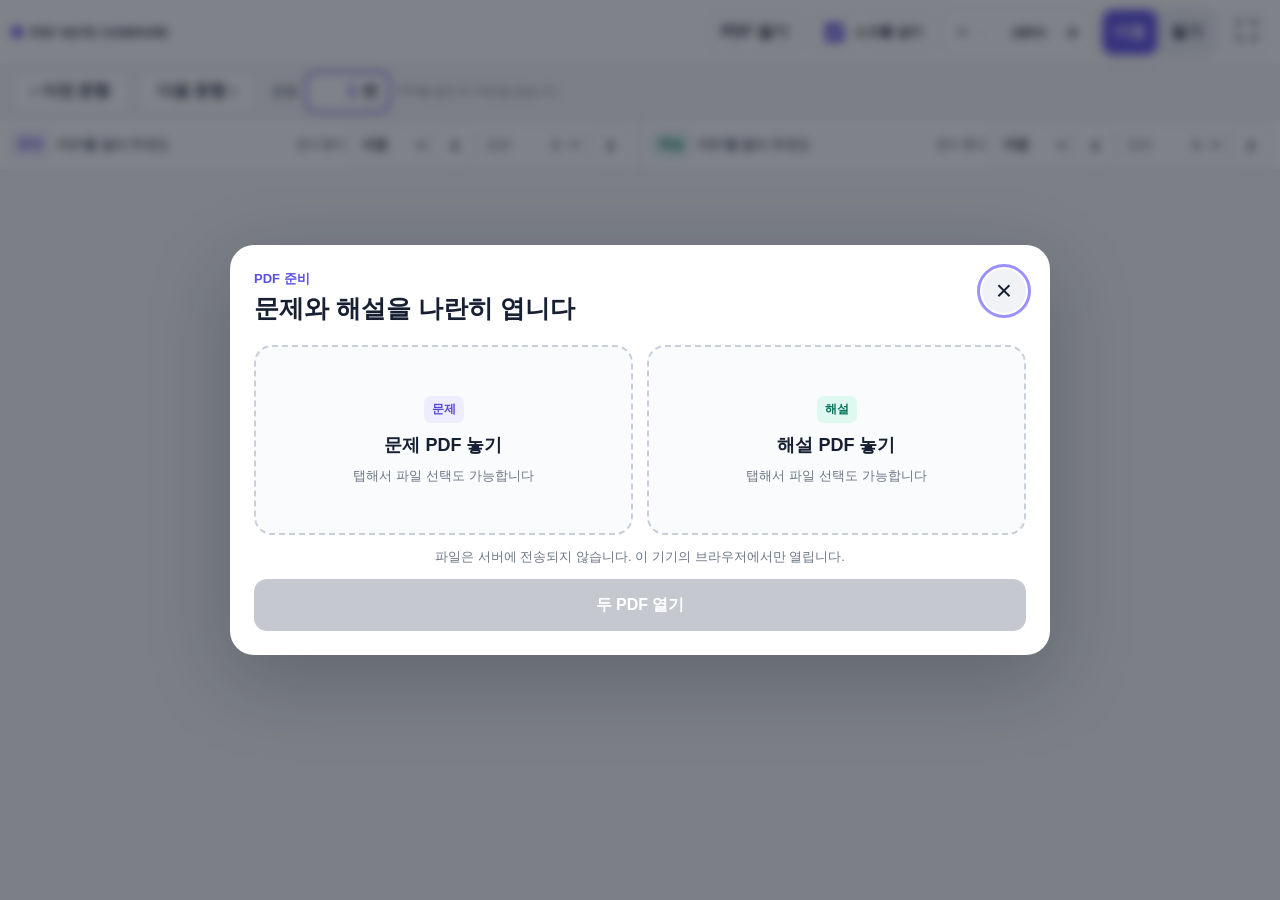
==== index.html @ 2f6283bd "싹다수정" ====
<!doctype html>
<html lang="ko">
  <head>
    <meta charset="utf-8">
    <meta name="viewport" content="width=device-width,initial-scale=1,maximum-scale=1,user-scalable=no,viewport-fit=cover">
    <meta name="theme-color" content="#f7f8fb">
    <meta name="apple-mobile-web-app-capable" content="yes">
    <meta name="apple-mobile-web-app-status-bar-style" content="default">
    <meta name="apple-mobile-web-app-title" content="PDF 비교">
    <link rel="manifest" href="./manifest.webmanifest">
    <link rel="stylesheet" href="./style.css">
    <title>PDF NOTE COMPARE</title>
  </head>
  <body>
    <div class="app-shell">
      <header class="topbar">
        <div class="brand"><span class="brand-dot"></span><span>PDF NOTE COMPARE</span></div>
        <div class="top-actions">
          <button id="openFiles" class="control" type="button">PDF 열기</button>
          <label class="check-control"><input id="syncScroll" type="checkbox" checked><span>스크롤 같이</span></label>
          <div class="zoom-control" aria-label="배율 설정">
            <button id="zoomOut" type="button" aria-label="축소">−</button>
            <label><input id="zoomValue" type="number" min="40" max="300" step="5" value="100"><span>%</span></label>
            <button id="zoomIn" type="button" aria-label="확대">＋</button>
          </div>
          <div class="mode-switch" role="group" aria-label="조작 모드">
            <button class="mode active" data-mode="view" type="button">이동</button>
            <button class="mode" data-mode="ink" type="button">필기</button>
          </div>
          <button id="fullscreen" class="icon-control" type="button" aria-label="전체 화면" title="전체 화면">⛶</button>
        </div>
      </header>

      <div id="inkToolbar" class="ink-toolbar" aria-hidden="true">
        <div class="tool-group" role="group" aria-label="필기 도구">
          <button class="tool active" data-tool="pen" type="button">펜</button>
          <button class="tool" data-tool="highlighter" type="button">형광펜</button>
          <button class="tool" data-tool="eraser" type="button">지우개</button>
        </div>
        <div class="colors" role="group" aria-label="색상">
          <button class="color active" data-color="#172033" style="--swatch:#172033" aria-label="검정" type="button"></button>
          <button class="color" data-color="#e3342f" style="--swatch:#e3342f" aria-label="빨강" type="button"></button>
          <button class="color" data-color="#2474e5" style="--swatch:#2474e5" aria-label="파랑" type="button"></button>
          <button class="color" data-color="#15a36d" style="--swatch:#15a36d" aria-label="초록" type="button"></button>
          <button class="color" data-color="#ffd84d" style="--swatch:#ffd84d" aria-label="노랑" type="button"></button>
        </div>
        <label class="stroke-size">굵기 <input id="strokeWidth" type="range" min="1" max="18" value="3"></label>
        <span class="toolbar-spacer"></span>
        <button id="undo" class="control" type="button">실행 취소</button>
        <button id="clearInk" class="control danger" type="button">현재 쪽 지우기</button>
      </div>

      <nav class="question-nav" aria-label="문항 이동">
        <button id="questionPrev" type="button">‹ 이전 문항</button>
        <button id="questionNext" type="button">다음 문항 ›</button>
        <div class="question-current">
          <span>문항</span>
          <label><input id="questionNumber" type="number" min="1" max="25" value="1"><b>번</b></label>
          <small id="detectStatus">PDF를 열면 01~25번을 찾습니다</small>
        </div>
      </nav>

      <main class="viewer-grid">
        <section class="pdf-pane" data-side="left">
          <header class="pane-header">
            <div><span class="pane-label">문제</span><span id="leftName" class="file-name">PDF를 열어 주세요</span></div>
            <div class="pane-tools">
              <label class="layout-control">문서 형식 <select id="leftLayout"><option value="auto">자동</option><option value="1">1단</option><option value="2">2단</option></select></label>
              <div class="page-control">
              <button id="leftPrev" type="button" aria-label="이전 문항">‹</button>
              <label><span>원본</span><input id="leftPage" type="number" min="1" value="1" aria-label="문제 원본 페이지" readonly><span>/ <b id="leftTotal">0</b></span></label>
              <button id="leftNext" type="button" aria-label="다음 문항">›</button>
              </div>
            </div>
          </header>
          <div id="leftViewport" class="viewport">
            <div id="leftStage" class="page-stage hidden">
              <canvas id="leftPdf" class="pdf-canvas"></canvas>
              <canvas id="leftInk" class="ink-canvas"></canvas>
            </div>
            <div id="leftEmpty" class="empty-state"><b>문제 PDF</b><span>파일을 열면 여기에 표시됩니다.</span></div>
          </div>
        </section>

        <div class="divider" aria-hidden="true"></div>

        <section class="pdf-pane" data-side="right">
          <header class="pane-header">
            <div><span class="pane-label solution">해설</span><span id="rightName" class="file-name">PDF를 열어 주세요</span></div>
            <div class="pane-tools">
              <label class="layout-control">문서 형식 <select id="rightLayout"><option value="auto">자동</option><option value="1">1단</option><option value="2">2단</option></select></label>
              <div class="page-control">
              <button id="rightPrev" type="button" aria-label="이전 문항">‹</button>
              <label><span>원본</span><input id="rightPage" type="number" min="1" value="1" aria-label="해설 원본 페이지" readonly><span>/ <b id="rightTotal">0</b></span></label>
              <button id="rightNext" type="button" aria-label="다음 문항">›</button>
              </div>
            </div>
          </header>
          <div id="rightViewport" class="viewport">
            <div id="rightStage" class="page-stage hidden">
              <canvas id="rightPdf" class="pdf-canvas"></canvas>
              <canvas id="rightInk" class="ink-canvas"></canvas>
            </div>
            <div id="rightEmpty" class="empty-state"><b>해설 PDF</b><span>파일을 열면 여기에 표시됩니다.</span></div>
          </div>
        </section>
      </main>
    </div>

    <dialog id="fileDialog">
      <form method="dialog" class="dialog-card" id="fileForm">
        <div class="dialog-title"><div><span>PDF 준비</span><h1>문제와 해설을 나란히 엽니다</h1></div><button id="closeDialog" class="close" value="cancel" type="submit" aria-label="닫기">×</button></div>
        <div class="drop-grid">
          <label class="dropzone" id="leftDrop">
            <input id="leftFile" type="file" accept="application/pdf,.pdf">
            <span class="drop-badge">문제</span><b>문제 PDF 놓기</b><small id="leftPicked">탭해서 파일 선택도 가능합니다</small>
          </label>
          <label class="dropzone" id="rightDrop">
            <input id="rightFile" type="file" accept="application/pdf,.pdf">
            <span class="drop-badge solution">해설</span><b>해설 PDF 놓기</b><small id="rightPicked">탭해서 파일 선택도 가능합니다</small>
          </label>
        </div>
        <p class="privacy">파일은 서버에 전송되지 않습니다. 이 기기의 브라우저에서만 열립니다.</p>
        <button id="loadPdfs" class="primary" type="button" disabled>두 PDF 열기</button>
      </form>
    </dialog>

    <div id="busy" class="busy hidden"><span></span><b>PDF 여는 중…</b></div>
    <div id="toast" class="toast" role="status"></div>
    <script type="module" src="./app.js"></script>
  </body>
</html>
---- style.css ----
:root { color-scheme: light; --ink:#172033; --muted:#6d7586; --line:#dfe3ea; --panel:#fff; --bg:#eef1f6; --accent:#5b4ee6; --accent-soft:#eeecff; }
* { box-sizing:border-box; }
html, body { width:100%; height:100%; margin:0; overflow:hidden; font-family:-apple-system,BlinkMacSystemFont,"Pretendard","Noto Sans KR","Segoe UI",sans-serif; color:var(--ink); background:var(--bg); -webkit-tap-highlight-color:transparent; }
button, input { font:inherit; }
button { color:inherit; }
button:focus-visible, input:focus-visible, .dropzone:focus-within { outline:3px solid #9a91ff; outline-offset:2px; }
.app-shell { height:100dvh; min-height:100%; display:grid; grid-template-rows:auto auto auto minmax(0,1fr); padding-top:env(safe-area-inset-top); padding-left:env(safe-area-inset-left); padding-right:env(safe-area-inset-right); background:#f7f8fb; }
.topbar { min-height:58px; display:flex; align-items:center; gap:14px; padding:7px 12px; border-bottom:1px solid var(--line); background:rgba(255,255,255,.96); z-index:10; }
.brand { display:flex; align-items:center; gap:8px; white-space:nowrap; font-size:13px; font-weight:850; letter-spacing:.02em; }
.brand-dot { width:10px; height:10px; border-radius:3px; background:var(--accent); box-shadow:0 0 0 4px var(--accent-soft); }
.top-actions { margin-left:auto; display:flex; align-items:center; justify-content:flex-end; gap:7px; flex-wrap:wrap; }
button, .check-control, .zoom-control { min-height:44px; }
.control, .icon-control, .mode, .tool, .page-control button, .zoom-control button { border:1px solid var(--line); background:#fff; border-radius:10px; font-weight:750; cursor:pointer; }
.control { padding:0 13px; }
.icon-control { min-width:44px; font-size:22px; }
.check-control { display:flex; align-items:center; gap:7px; padding:0 10px; border:1px solid var(--line); border-radius:10px; background:#fff; font-size:13px; font-weight:700; white-space:nowrap; }
.check-control input { width:19px; height:19px; accent-color:var(--accent); }
.zoom-control { display:flex; align-items:center; border:1px solid var(--line); border-radius:10px; overflow:hidden; background:#fff; }
.zoom-control button { min-width:40px; height:42px; border:0; border-radius:0; font-size:20px; }
.zoom-control label { width:70px; display:flex; align-items:center; justify-content:center; gap:1px; border-inline:1px solid var(--line); font-size:13px; font-weight:800; }
.zoom-control input { width:45px; border:0; padding:0; text-align:right; font-weight:800; background:transparent; appearance:textfield; }
.zoom-control input::-webkit-inner-spin-button { display:none; }
.mode-switch, .tool-group { display:flex; padding:3px; gap:3px; background:#eceff4; border-radius:12px; }
.mode, .tool { height:38px; min-width:53px; padding:0 11px; border:0; background:transparent; }
.mode.active, .tool.active { color:#fff; background:var(--accent); box-shadow:0 2px 8px rgba(91,78,230,.25); }
.ink-toolbar { display:none; min-height:56px; align-items:center; gap:12px; padding:6px 12px; border-bottom:1px solid var(--line); background:#fff; z-index:9; overflow-x:auto; }
.ink-toolbar.visible { display:flex; }
.colors { display:flex; align-items:center; gap:5px; }
.color { width:38px; height:38px; border:0; border-radius:50%; background:var(--swatch); box-shadow:inset 0 0 0 2px rgba(0,0,0,.08); position:relative; }
.color.active::after { content:""; position:absolute; inset:-4px; border:2px solid var(--accent); border-radius:50%; }
.stroke-size { display:flex; align-items:center; gap:8px; white-space:nowrap; font-size:13px; font-weight:700; }
.stroke-size input { width:110px; accent-color:var(--accent); }
.toolbar-spacer { flex:1; min-width:5px; }
.danger { color:#c52a2a; }
.question-nav { min-height:54px; display:flex; align-items:center; justify-content:flex-start; gap:8px; padding:5px 12px; border-bottom:1px solid var(--line); background:#f7f8fb; z-index:8; }
.question-nav > button { min-width:118px; min-height:42px; padding:0 14px; border:1px solid var(--line); border-radius:11px; background:#fff; font-weight:800; }
.question-current { display:flex; align-items:center; gap:7px; margin-left:8px; }
.question-current > span { font-size:13px; font-weight:800; color:var(--muted); }
.question-current label { min-height:42px; display:flex; align-items:center; gap:3px; padding:0 10px; border:2px solid var(--accent); border-radius:11px; background:#fff; }
.question-current input { width:42px; border:0; text-align:right; color:var(--accent); background:transparent; font-size:18px; font-weight:900; appearance:textfield; }
.question-current input::-webkit-inner-spin-button { display:none; }
.question-current small { width:185px; color:var(--muted); font-size:11px; line-height:1.25; }
.viewer-grid { min-height:0; display:grid; grid-template-columns:minmax(0,1fr) 1px minmax(0,1fr); background:var(--line); overflow:hidden; }
.divider { background:#cfd4dd; }
.pdf-pane { min-width:0; min-height:0; display:grid; grid-template-rows:52px minmax(0,1fr); background:var(--panel); overflow:hidden; }
.pane-header { display:flex; align-items:center; justify-content:space-between; gap:10px; padding:5px 10px; border-bottom:1px solid var(--line); background:#fff; }
.pane-header > div:first-child { min-width:0; display:flex; align-items:center; gap:8px; }
.pane-tools { display:flex; align-items:center; gap:6px; flex:0 0 auto; }
.layout-control { display:flex; align-items:center; gap:5px; color:var(--muted); font-size:11px; font-weight:750; white-space:nowrap; }
.layout-control select { min-height:38px; padding:0 25px 0 8px; border:1px solid var(--line); border-radius:9px; color:var(--ink); background:#fff; font-weight:800; }
.pane-label, .drop-badge { flex:0 0 auto; color:#5546db; background:var(--accent-soft); border-radius:7px; padding:5px 8px; font-size:12px; font-weight:850; }
.pane-label.solution, .drop-badge.solution { color:#08745c; background:#dff8f0; }
.file-name { overflow:hidden; text-overflow:ellipsis; white-space:nowrap; font-size:13px; font-weight:700; color:#555e70; }
.page-control { display:flex; align-items:center; flex:0 0 auto; gap:3px; }
.page-control button { width:38px; height:38px; font-size:25px; line-height:1; }
.page-control label { height:38px; display:flex; align-items:center; gap:4px; padding:0 8px; border:1px solid var(--line); border-radius:9px; font-size:13px; color:var(--muted); }
.page-control input { width:45px; border:0; text-align:right; font-weight:850; color:var(--ink); background:transparent; appearance:textfield; }
.page-control input::-webkit-inner-spin-button { display:none; }
.viewport { min-width:0; min-height:0; position:relative; overflow:auto; overscroll-behavior:contain; background:#e8ebf0; -webkit-overflow-scrolling:touch; touch-action:pan-x pan-y pinch-zoom; }
.page-stage { position:relative; margin:18px auto; width:max-content; background:#fff; box-shadow:0 3px 18px rgba(22,30,47,.18); }
.page-stage.hidden { display:none; }
.pdf-canvas { display:block; }
.ink-canvas { position:absolute; inset:0; width:100%; height:100%; pointer-events:none; }
body.ink-mode .ink-canvas { pointer-events:auto; touch-action:none; cursor:crosshair; }
.empty-state { position:absolute; inset:0; display:grid; place-content:center; justify-items:center; gap:6px; color:var(--muted); text-align:center; }
.empty-state b { color:#40495b; font-size:18px; }
.empty-state.hidden { display:none; }
dialog { width:min(820px,calc(100% - 28px)); max-height:calc(100dvh - 28px); border:0; border-radius:24px; padding:0; color:var(--ink); box-shadow:0 24px 80px rgba(21,28,45,.25); }
dialog::backdrop { background:rgba(24,29,41,.55); backdrop-filter:blur(5px); }
.dialog-card { padding:24px; }
.dialog-title { display:flex; justify-content:space-between; align-items:flex-start; gap:20px; }
.dialog-title span { color:var(--accent); font-size:13px; font-weight:850; }
.dialog-title h1 { margin:4px 0 20px; font-size:25px; }
.close { width:44px; height:44px; border:0; border-radius:50%; background:#f0f2f6; font-size:28px; }
.drop-grid { display:grid; grid-template-columns:1fr 1fr; gap:14px; }
.dropzone { min-height:190px; display:flex; flex-direction:column; align-items:center; justify-content:center; gap:10px; padding:22px; border:2px dashed #c9cfda; border-radius:18px; background:#fafbfc; text-align:center; cursor:pointer; }
.dropzone.drag, .dropzone.has-file { border-color:var(--accent); background:#f3f1ff; }
.dropzone input { position:absolute; width:1px; height:1px; opacity:0; }
.dropzone b { font-size:18px; }
.dropzone small { color:var(--muted); overflow-wrap:anywhere; }
.privacy { color:var(--muted); text-align:center; font-size:13px; }
.primary { width:100%; min-height:52px; border:0; border-radius:13px; color:#fff; background:var(--accent); font-size:16px; font-weight:850; }
.primary:disabled { background:#c6c8d0; }
.busy { position:fixed; inset:0; z-index:100; display:flex; flex-direction:column; align-items:center; justify-content:center; gap:12px; color:#fff; background:rgba(23,28,40,.7); }
.busy.hidden { display:none; }
.busy span { width:42px; height:42px; border:4px solid rgba(255,255,255,.3); border-top-color:#fff; border-radius:50%; animation:spin .8s linear infinite; }
@keyframes spin { to { transform:rotate(360deg); } }
.toast { position:fixed; z-index:110; left:50%; bottom:calc(18px + env(safe-area-inset-bottom)); max-width:calc(100% - 28px); transform:translate(-50%,30px); padding:11px 16px; border-radius:12px; color:#fff; background:#242a37; box-shadow:0 8px 25px rgba(0,0,0,.22); opacity:0; pointer-events:none; transition:.2s; font-size:14px; font-weight:700; text-align:center; }
.toast.show { opacity:1; transform:translate(-50%,0); }

@media (max-width:1050px) {
  .brand span:last-child { display:none; }
  .topbar { align-items:flex-start; }
  .top-actions { gap:5px; }
  .check-control span { font-size:0; }
  .check-control span::after { content:"동기화"; font-size:12px; }
  .layout-control { font-size:0; }
}
@media (orientation:portrait) and (max-width:900px) {
  .viewer-grid { grid-template-columns:1fr; grid-template-rows:minmax(0,1fr) 1px minmax(0,1fr); }
  .pdf-pane { grid-template-rows:48px minmax(0,1fr); }
  .topbar { min-height:54px; }
  .top-actions { flex-wrap:nowrap; overflow-x:auto; }
  .check-control { display:none; }
  .question-nav { min-height:48px; }
  .question-current small { display:none; }
}
@media (max-width:650px) {
  .topbar { padding-inline:7px; }
  #openFiles { font-size:0; width:44px; padding:0; }
  #openFiles::after { content:"＋"; font-size:22px; }
  .zoom-control label { width:62px; }
  .mode { min-width:46px; padding-inline:7px; }
  .drop-grid { grid-template-columns:1fr; }
  .dropzone { min-height:145px; }
  .dialog-card { padding:18px; }
  .dialog-title h1 { font-size:20px; }
  .question-nav { gap:5px; padding-inline:6px; }
  .question-nav > button { min-width:91px; padding-inline:7px; font-size:12px; }
  .layout-control { display:none; }
}
@media (display-mode:standalone) { .app-shell { padding-bottom:env(safe-area-inset-bottom); } }
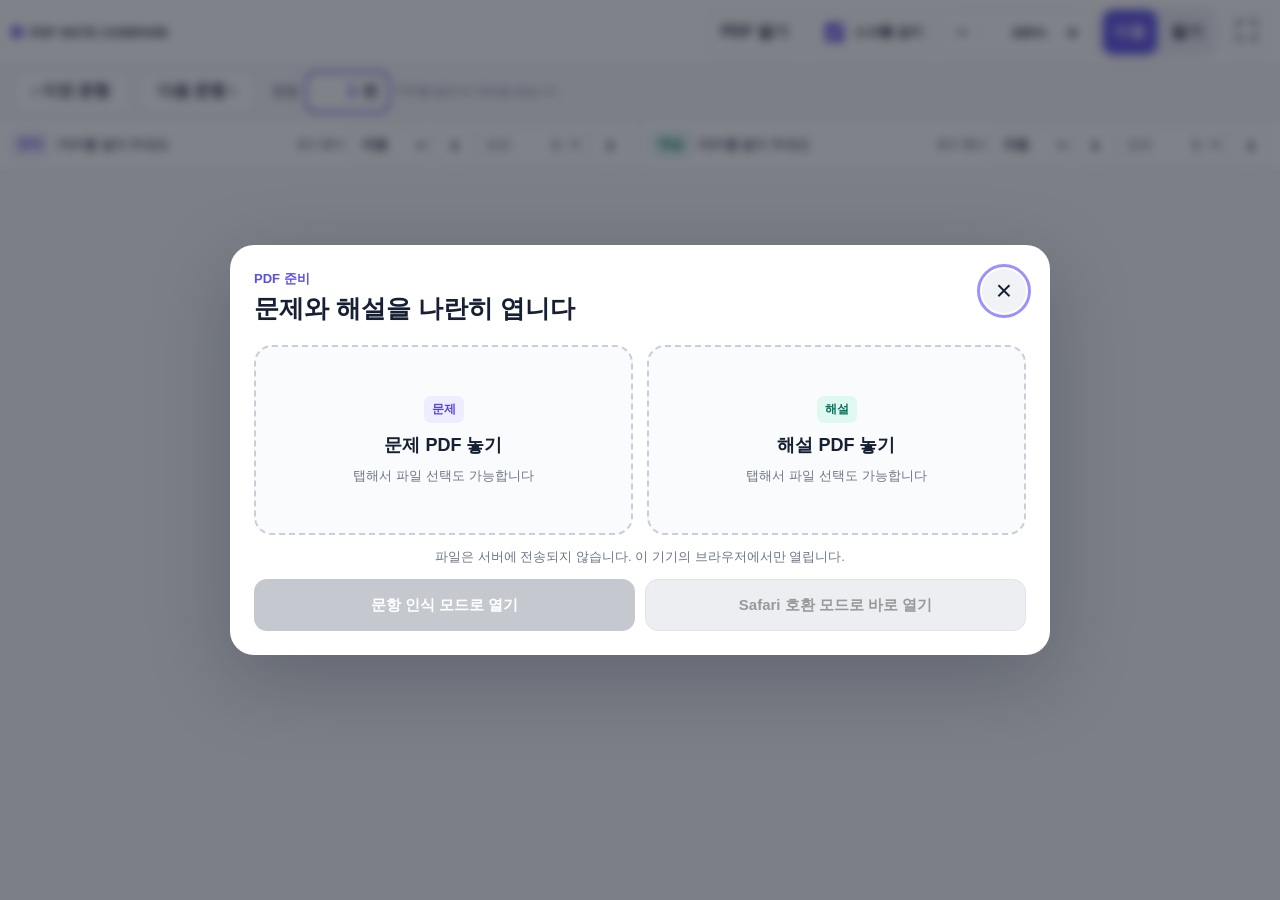
==== commit 1f667739: "ios" ====
--- a/index.html
+++ b/index.html
@@ -8,7 +8,7 @@
     <meta name="apple-mobile-web-app-status-bar-style" content="default">
     <meta name="apple-mobile-web-app-title" content="PDF 비교">
     <link rel="manifest" href="./manifest.webmanifest">
-    <link rel="stylesheet" href="./style.css">
+    <link rel="stylesheet" href="./style.css?v=16">
     <title>PDF NOTE COMPARE</title>
   </head>
   <body>
@@ -78,6 +78,7 @@
               <canvas id="leftPdf" class="pdf-canvas"></canvas>
               <canvas id="leftInk" class="ink-canvas"></canvas>
             </div>
+            <iframe id="leftNative" class="native-pdf hidden" title="문제 PDF Safari 호환 보기"></iframe>
             <div id="leftEmpty" class="empty-state"><b>문제 PDF</b><span>파일을 열면 여기에 표시됩니다.</span></div>
           </div>
         </section>
@@ -101,6 +102,7 @@
               <canvas id="rightPdf" class="pdf-canvas"></canvas>
               <canvas id="rightInk" class="ink-canvas"></canvas>
             </div>
+            <iframe id="rightNative" class="native-pdf hidden" title="해설 PDF Safari 호환 보기"></iframe>
             <div id="rightEmpty" class="empty-state"><b>해설 PDF</b><span>파일을 열면 여기에 표시됩니다.</span></div>
           </div>
         </section>
@@ -121,12 +123,16 @@
           </label>
         </div>
         <p class="privacy">파일은 서버에 전송되지 않습니다. 이 기기의 브라우저에서만 열립니다.</p>
-        <button id="loadPdfs" class="primary" type="button" disabled>두 PDF 열기</button>
+        <div class="dialog-actions">
+          <button id="loadPdfs" class="primary" type="button" disabled>문항 인식 모드로 열기</button>
+          <button id="compatPdfs" class="secondary" type="button" disabled>Safari 호환 모드로 바로 열기</button>
+        </div>
       </form>
     </dialog>
 
     <div id="busy" class="busy hidden"><span></span><b>PDF 여는 중…</b></div>
     <div id="toast" class="toast" role="status"></div>
-    <script type="module" src="./app.js"></script>
+    <script defer src="./vendor/pdf.min.js?v=16"></script>
+    <script defer src="./app.js?v=16"></script>
   </body>
 </html>
--- a/style.css
+++ b/style.css
@@ -65,6 +65,8 @@
 .empty-state { position:absolute; inset:0; display:grid; place-content:center; justify-items:center; gap:6px; color:var(--muted); text-align:center; }
 .empty-state b { color:#40495b; font-size:18px; }
 .empty-state.hidden { display:none; }
+.native-pdf { width:100%; height:100%; border:0; background:#fff; }
+.native-pdf.hidden { display:none; }
 dialog { width:min(820px,calc(100% - 28px)); max-height:calc(100dvh - 28px); border:0; border-radius:24px; padding:0; color:var(--ink); box-shadow:0 24px 80px rgba(21,28,45,.25); }
 dialog::backdrop { background:rgba(24,29,41,.55); backdrop-filter:blur(5px); }
 .dialog-card { padding:24px; }
@@ -79,8 +81,12 @@
 .dropzone b { font-size:18px; }
 .dropzone small { color:var(--muted); overflow-wrap:anywhere; }
 .privacy { color:var(--muted); text-align:center; font-size:13px; }
-.primary { width:100%; min-height:52px; border:0; border-radius:13px; color:#fff; background:var(--accent); font-size:16px; font-weight:850; }
+.dialog-actions { display:grid; grid-template-columns:1fr 1fr; gap:10px; }
+.primary, .secondary { width:100%; min-height:52px; border-radius:13px; font-size:15px; font-weight:850; }
+.primary { border:0; color:#fff; background:var(--accent); }
 .primary:disabled { background:#c6c8d0; }
+.secondary { border:1px solid var(--line); color:var(--ink); background:#fff; }
+.secondary:disabled { color:#999; background:#eceef2; }
 .busy { position:fixed; inset:0; z-index:100; display:flex; flex-direction:column; align-items:center; justify-content:center; gap:12px; color:#fff; background:rgba(23,28,40,.7); }
 .busy.hidden { display:none; }
 .busy span { width:42px; height:42px; border:4px solid rgba(255,255,255,.3); border-top-color:#fff; border-radius:50%; animation:spin .8s linear infinite; }
@@ -115,6 +121,7 @@
   .dropzone { min-height:145px; }
   .dialog-card { padding:18px; }
   .dialog-title h1 { font-size:20px; }
+  .dialog-actions { grid-template-columns:1fr; }
   .question-nav { gap:5px; padding-inline:6px; }
   .question-nav > button { min-width:91px; padding-inline:7px; font-size:12px; }
   .layout-control { display:none; }
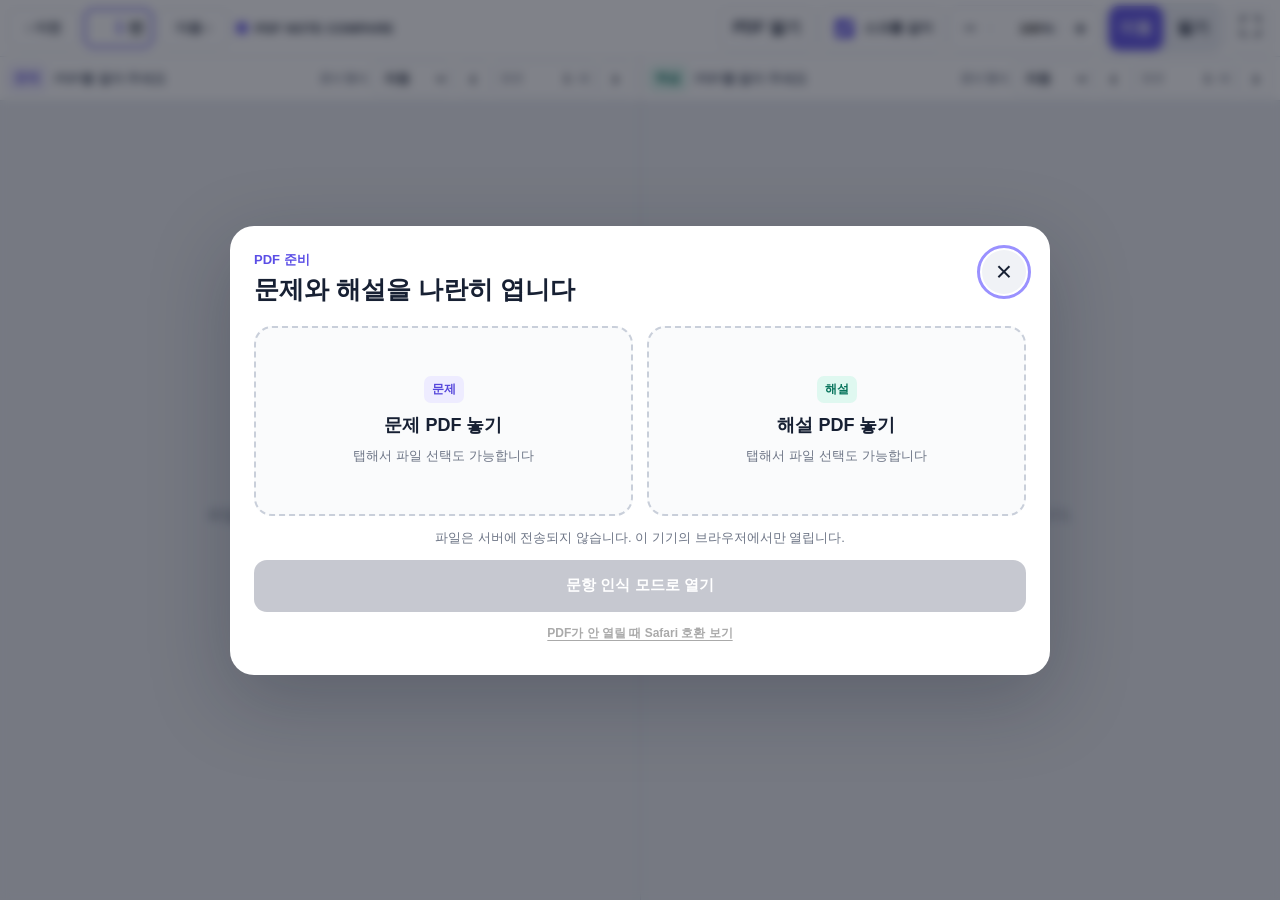
==== commit a26c39cc: "rr" ====
--- a/index.html
+++ b/index.html
@@ -8,12 +8,18 @@
     <meta name="apple-mobile-web-app-status-bar-style" content="default">
     <meta name="apple-mobile-web-app-title" content="PDF 비교">
     <link rel="manifest" href="./manifest.webmanifest">
-    <link rel="stylesheet" href="./style.css?v=16">
+    <link rel="stylesheet" href="./style.css?v=17">
     <title>PDF NOTE COMPARE</title>
   </head>
   <body>
     <div class="app-shell">
       <header class="topbar">
+        <nav class="question-nav" aria-label="문항 이동">
+          <button id="questionPrev" type="button">‹ 이전</button>
+          <label class="question-number"><input id="questionNumber" type="number" min="1" max="25" value="1"><b>번</b></label>
+          <button id="questionNext" type="button">다음 ›</button>
+          <small id="detectStatus">01~25 탐색</small>
+        </nav>
         <div class="brand"><span class="brand-dot"></span><span>PDF NOTE COMPARE</span></div>
         <div class="top-actions">
           <button id="openFiles" class="control" type="button">PDF 열기</button>
@@ -49,16 +55,6 @@
         <button id="undo" class="control" type="button">실행 취소</button>
         <button id="clearInk" class="control danger" type="button">현재 쪽 지우기</button>
       </div>
-
-      <nav class="question-nav" aria-label="문항 이동">
-        <button id="questionPrev" type="button">‹ 이전 문항</button>
-        <button id="questionNext" type="button">다음 문항 ›</button>
-        <div class="question-current">
-          <span>문항</span>
-          <label><input id="questionNumber" type="number" min="1" max="25" value="1"><b>번</b></label>
-          <small id="detectStatus">PDF를 열면 01~25번을 찾습니다</small>
-        </div>
-      </nav>
 
       <main class="viewer-grid">
         <section class="pdf-pane" data-side="left">
@@ -125,7 +121,7 @@
         <p class="privacy">파일은 서버에 전송되지 않습니다. 이 기기의 브라우저에서만 열립니다.</p>
         <div class="dialog-actions">
           <button id="loadPdfs" class="primary" type="button" disabled>문항 인식 모드로 열기</button>
-          <button id="compatPdfs" class="secondary" type="button" disabled>Safari 호환 모드로 바로 열기</button>
+          <button id="compatPdfs" class="secondary" type="button" disabled>PDF가 안 열릴 때 Safari 호환 보기</button>
         </div>
       </form>
     </dialog>
@@ -133,6 +129,6 @@
     <div id="busy" class="busy hidden"><span></span><b>PDF 여는 중…</b></div>
     <div id="toast" class="toast" role="status"></div>
     <script defer src="./vendor/pdf.min.js?v=16"></script>
-    <script defer src="./app.js?v=16"></script>
+    <script defer src="./app.js?v=17"></script>
   </body>
 </html>
--- a/style.css
+++ b/style.css
@@ -4,11 +4,11 @@
 button, input { font:inherit; }
 button { color:inherit; }
 button:focus-visible, input:focus-visible, .dropzone:focus-within { outline:3px solid #9a91ff; outline-offset:2px; }
-.app-shell { height:100dvh; min-height:100%; display:grid; grid-template-rows:auto auto auto minmax(0,1fr); padding-top:env(safe-area-inset-top); padding-left:env(safe-area-inset-left); padding-right:env(safe-area-inset-right); background:#f7f8fb; }
-.topbar { min-height:58px; display:flex; align-items:center; gap:14px; padding:7px 12px; border-bottom:1px solid var(--line); background:rgba(255,255,255,.96); z-index:10; }
+.app-shell { height:100dvh; min-height:100%; display:grid; grid-template-rows:auto minmax(0,1fr); padding-top:env(safe-area-inset-top); padding-left:env(safe-area-inset-left); padding-right:env(safe-area-inset-right); background:#f7f8fb; }
+.topbar { min-height:48px; display:flex; align-items:center; gap:8px; padding:3px 8px; border-bottom:1px solid var(--line); background:rgba(255,255,255,.96); z-index:10; overflow-x:auto; overflow-y:hidden; }
 .brand { display:flex; align-items:center; gap:8px; white-space:nowrap; font-size:13px; font-weight:850; letter-spacing:.02em; }
 .brand-dot { width:10px; height:10px; border-radius:3px; background:var(--accent); box-shadow:0 0 0 4px var(--accent-soft); }
-.top-actions { margin-left:auto; display:flex; align-items:center; justify-content:flex-end; gap:7px; flex-wrap:wrap; }
+.top-actions { margin-left:auto; display:flex; align-items:center; justify-content:flex-end; gap:5px; flex-wrap:nowrap; flex:0 0 auto; }
 button, .check-control, .zoom-control { min-height:44px; }
 .control, .icon-control, .mode, .tool, .page-control button, .zoom-control button { border:1px solid var(--line); background:#fff; border-radius:10px; font-weight:750; cursor:pointer; }
 .control { padding:0 13px; }
@@ -23,7 +23,7 @@
 .mode-switch, .tool-group { display:flex; padding:3px; gap:3px; background:#eceff4; border-radius:12px; }
 .mode, .tool { height:38px; min-width:53px; padding:0 11px; border:0; background:transparent; }
 .mode.active, .tool.active { color:#fff; background:var(--accent); box-shadow:0 2px 8px rgba(91,78,230,.25); }
-.ink-toolbar { display:none; min-height:56px; align-items:center; gap:12px; padding:6px 12px; border-bottom:1px solid var(--line); background:#fff; z-index:9; overflow-x:auto; }
+.ink-toolbar { display:none; position:fixed; z-index:40; left:calc(10px + env(safe-area-inset-left)); right:calc(10px + env(safe-area-inset-right)); bottom:calc(8px + env(safe-area-inset-bottom)); min-height:50px; align-items:center; gap:10px; padding:5px 8px; border:1px solid var(--line); border-radius:14px; background:rgba(255,255,255,.96); box-shadow:0 8px 30px rgba(18,25,40,.2); overflow-x:auto; }
 .ink-toolbar.visible { display:flex; }
 .colors { display:flex; align-items:center; gap:5px; }
 .color { width:38px; height:38px; border:0; border-radius:50%; background:var(--swatch); box-shadow:inset 0 0 0 2px rgba(0,0,0,.08); position:relative; }
@@ -32,32 +32,30 @@
 .stroke-size input { width:110px; accent-color:var(--accent); }
 .toolbar-spacer { flex:1; min-width:5px; }
 .danger { color:#c52a2a; }
-.question-nav { min-height:54px; display:flex; align-items:center; justify-content:flex-start; gap:8px; padding:5px 12px; border-bottom:1px solid var(--line); background:#f7f8fb; z-index:8; }
-.question-nav > button { min-width:118px; min-height:42px; padding:0 14px; border:1px solid var(--line); border-radius:11px; background:#fff; font-weight:800; }
-.question-current { display:flex; align-items:center; gap:7px; margin-left:8px; }
-.question-current > span { font-size:13px; font-weight:800; color:var(--muted); }
-.question-current label { min-height:42px; display:flex; align-items:center; gap:3px; padding:0 10px; border:2px solid var(--accent); border-radius:11px; background:#fff; }
-.question-current input { width:42px; border:0; text-align:right; color:var(--accent); background:transparent; font-size:18px; font-weight:900; appearance:textfield; }
-.question-current input::-webkit-inner-spin-button { display:none; }
-.question-current small { width:185px; color:var(--muted); font-size:11px; line-height:1.25; }
+.question-nav { display:flex; align-items:center; gap:4px; flex:0 0 auto; }
+.question-nav > button { min-width:72px; min-height:40px; padding:0 9px; border:1px solid var(--line); border-radius:9px; background:#fff; font-size:13px; font-weight:850; }
+.question-number { min-height:40px; display:flex; align-items:center; gap:2px; padding:0 7px; border:2px solid var(--accent); border-radius:9px; background:#fff; }
+.question-number input { width:33px; border:0; text-align:right; color:var(--accent); background:transparent; font-size:16px; font-weight:900; appearance:textfield; }
+.question-number input::-webkit-inner-spin-button { display:none; }
+.question-nav small { display:none; color:var(--muted); font-size:11px; white-space:nowrap; }
 .viewer-grid { min-height:0; display:grid; grid-template-columns:minmax(0,1fr) 1px minmax(0,1fr); background:var(--line); overflow:hidden; }
 .divider { background:#cfd4dd; }
-.pdf-pane { min-width:0; min-height:0; display:grid; grid-template-rows:52px minmax(0,1fr); background:var(--panel); overflow:hidden; }
-.pane-header { display:flex; align-items:center; justify-content:space-between; gap:10px; padding:5px 10px; border-bottom:1px solid var(--line); background:#fff; }
+.pdf-pane { min-width:0; min-height:0; display:grid; grid-template-rows:44px minmax(0,1fr); background:var(--panel); overflow:hidden; }
+.pane-header { display:flex; align-items:center; justify-content:space-between; gap:7px; padding:3px 7px; border-bottom:1px solid var(--line); background:#fff; }
 .pane-header > div:first-child { min-width:0; display:flex; align-items:center; gap:8px; }
 .pane-tools { display:flex; align-items:center; gap:6px; flex:0 0 auto; }
 .layout-control { display:flex; align-items:center; gap:5px; color:var(--muted); font-size:11px; font-weight:750; white-space:nowrap; }
-.layout-control select { min-height:38px; padding:0 25px 0 8px; border:1px solid var(--line); border-radius:9px; color:var(--ink); background:#fff; font-weight:800; }
+.layout-control select { min-height:34px; padding:0 23px 0 7px; border:1px solid var(--line); border-radius:8px; color:var(--ink); background:#fff; font-weight:800; }
 .pane-label, .drop-badge { flex:0 0 auto; color:#5546db; background:var(--accent-soft); border-radius:7px; padding:5px 8px; font-size:12px; font-weight:850; }
 .pane-label.solution, .drop-badge.solution { color:#08745c; background:#dff8f0; }
 .file-name { overflow:hidden; text-overflow:ellipsis; white-space:nowrap; font-size:13px; font-weight:700; color:#555e70; }
 .page-control { display:flex; align-items:center; flex:0 0 auto; gap:3px; }
-.page-control button { width:38px; height:38px; font-size:25px; line-height:1; }
-.page-control label { height:38px; display:flex; align-items:center; gap:4px; padding:0 8px; border:1px solid var(--line); border-radius:9px; font-size:13px; color:var(--muted); }
+.page-control button { min-height:34px; width:34px; height:34px; font-size:22px; line-height:1; }
+.page-control label { height:34px; display:flex; align-items:center; gap:3px; padding:0 6px; border:1px solid var(--line); border-radius:8px; font-size:12px; color:var(--muted); }
 .page-control input { width:45px; border:0; text-align:right; font-weight:850; color:var(--ink); background:transparent; appearance:textfield; }
 .page-control input::-webkit-inner-spin-button { display:none; }
 .viewport { min-width:0; min-height:0; position:relative; overflow:auto; overscroll-behavior:contain; background:#e8ebf0; -webkit-overflow-scrolling:touch; touch-action:pan-x pan-y pinch-zoom; }
-.page-stage { position:relative; margin:18px auto; width:max-content; background:#fff; box-shadow:0 3px 18px rgba(22,30,47,.18); }
+.page-stage { position:relative; margin:8px auto; width:max-content; background:#fff; box-shadow:0 3px 18px rgba(22,30,47,.18); }
 .page-stage.hidden { display:none; }
 .pdf-canvas { display:block; }
 .ink-canvas { position:absolute; inset:0; width:100%; height:100%; pointer-events:none; }
@@ -81,12 +79,12 @@
 .dropzone b { font-size:18px; }
 .dropzone small { color:var(--muted); overflow-wrap:anywhere; }
 .privacy { color:var(--muted); text-align:center; font-size:13px; }
-.dialog-actions { display:grid; grid-template-columns:1fr 1fr; gap:10px; }
+.dialog-actions { display:flex; flex-direction:column; align-items:center; gap:5px; }
 .primary, .secondary { width:100%; min-height:52px; border-radius:13px; font-size:15px; font-weight:850; }
 .primary { border:0; color:#fff; background:var(--accent); }
 .primary:disabled { background:#c6c8d0; }
-.secondary { border:1px solid var(--line); color:var(--ink); background:#fff; }
-.secondary:disabled { color:#999; background:#eceef2; }
+.secondary { width:auto; min-height:34px; padding:0 8px; border:0; color:var(--muted); background:transparent; font-size:12px; text-decoration:underline; text-underline-offset:3px; }
+.secondary:disabled { color:#aaa; background:transparent; }
 .busy { position:fixed; inset:0; z-index:100; display:flex; flex-direction:column; align-items:center; justify-content:center; gap:12px; color:#fff; background:rgba(23,28,40,.7); }
 .busy.hidden { display:none; }
 .busy span { width:42px; height:42px; border:4px solid rgba(255,255,255,.3); border-top-color:#fff; border-radius:50%; animation:spin .8s linear infinite; }
@@ -95,8 +93,7 @@
 .toast.show { opacity:1; transform:translate(-50%,0); }
 
 @media (max-width:1050px) {
-  .brand span:last-child { display:none; }
-  .topbar { align-items:flex-start; }
+  .brand { display:none; }
   .top-actions { gap:5px; }
   .check-control span { font-size:0; }
   .check-control span::after { content:"동기화"; font-size:12px; }
@@ -108,8 +105,6 @@
   .topbar { min-height:54px; }
   .top-actions { flex-wrap:nowrap; overflow-x:auto; }
   .check-control { display:none; }
-  .question-nav { min-height:48px; }
-  .question-current small { display:none; }
 }
 @media (max-width:650px) {
   .topbar { padding-inline:7px; }
@@ -121,9 +116,7 @@
   .dropzone { min-height:145px; }
   .dialog-card { padding:18px; }
   .dialog-title h1 { font-size:20px; }
-  .dialog-actions { grid-template-columns:1fr; }
-  .question-nav { gap:5px; padding-inline:6px; }
-  .question-nav > button { min-width:91px; padding-inline:7px; font-size:12px; }
+  .question-nav > button { min-width:65px; padding-inline:6px; font-size:12px; }
   .layout-control { display:none; }
 }
 @media (display-mode:standalone) { .app-shell { padding-bottom:env(safe-area-inset-bottom); } }
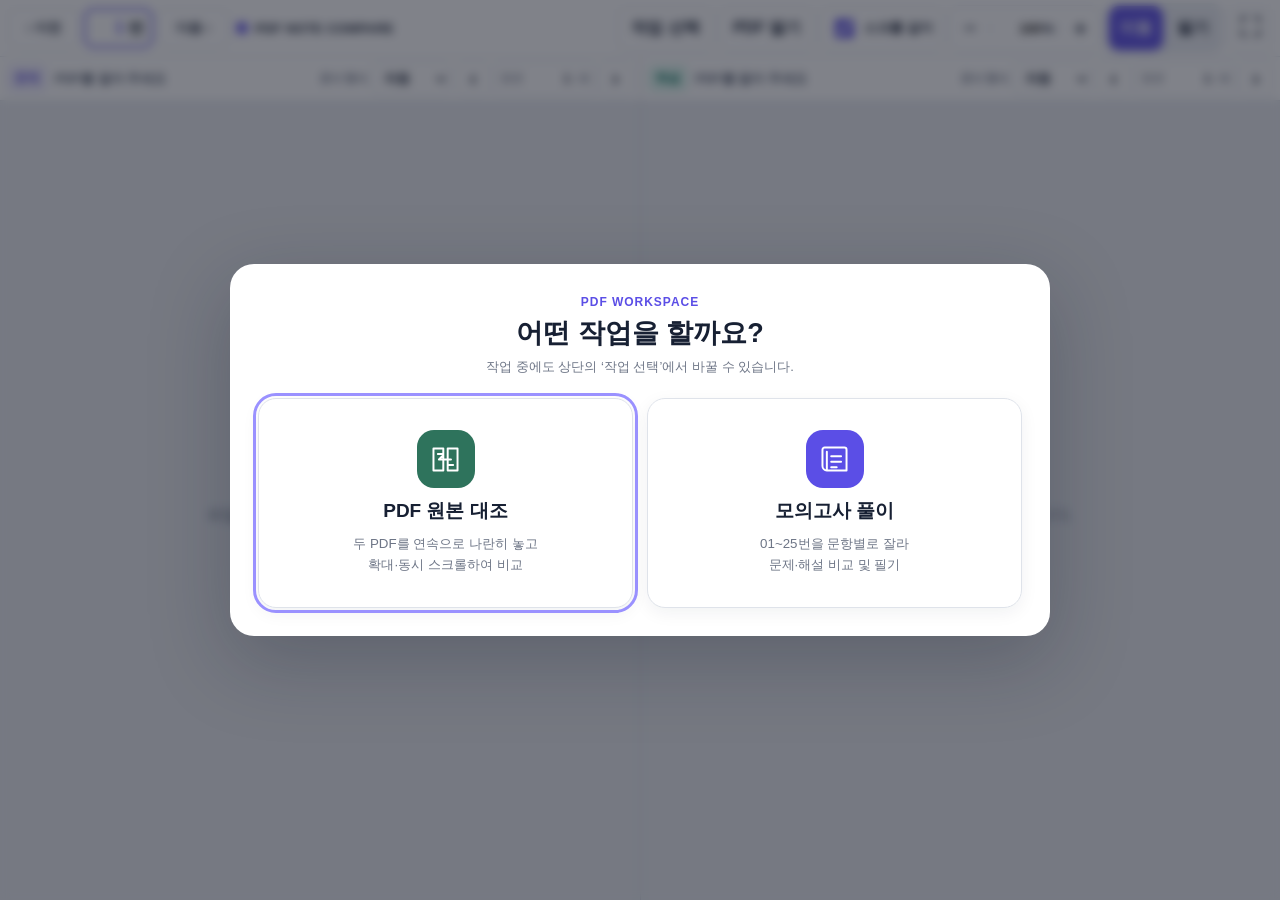
==== commit 77b89dfb: "2" ====
--- a/index.html
+++ b/index.html
@@ -8,7 +8,9 @@
     <meta name="apple-mobile-web-app-status-bar-style" content="default">
     <meta name="apple-mobile-web-app-title" content="PDF 비교">
     <link rel="manifest" href="./manifest.webmanifest">
-    <link rel="stylesheet" href="./style.css?v=17">
+    <link rel="icon" type="image/svg+xml" href="./icons/app-icon.svg">
+    <link rel="apple-touch-icon" sizes="180x180" href="./icons/apple-touch-icon.png">
+    <link rel="stylesheet" href="./style.css?v=18">
     <title>PDF NOTE COMPARE</title>
   </head>
   <body>
@@ -22,7 +24,9 @@
         </nav>
         <div class="brand"><span class="brand-dot"></span><span>PDF NOTE COMPARE</span></div>
         <div class="top-actions">
+          <button id="changeMode" class="control" type="button">작업 선택</button>
           <button id="openFiles" class="control" type="button">PDF 열기</button>
+          <button id="editRanges" class="control compare-only" type="button">페이지 범위</button>
           <label class="check-control"><input id="syncScroll" type="checkbox" checked><span>스크롤 같이</span></label>
           <div class="zoom-control" aria-label="배율 설정">
             <button id="zoomOut" type="button" aria-label="축소">−</button>
@@ -59,7 +63,7 @@
       <main class="viewer-grid">
         <section class="pdf-pane" data-side="left">
           <header class="pane-header">
-            <div><span class="pane-label">문제</span><span id="leftName" class="file-name">PDF를 열어 주세요</span></div>
+            <div><span id="leftPaneLabel" class="pane-label">문제</span><span id="leftName" class="file-name">PDF를 열어 주세요</span></div>
             <div class="pane-tools">
               <label class="layout-control">문서 형식 <select id="leftLayout"><option value="auto">자동</option><option value="1">1단</option><option value="2">2단</option></select></label>
               <div class="page-control">
@@ -70,6 +74,7 @@
             </div>
           </header>
           <div id="leftViewport" class="viewport">
+            <div id="leftContinuous" class="continuous-pages hidden"></div>
             <div id="leftStage" class="page-stage hidden">
               <canvas id="leftPdf" class="pdf-canvas"></canvas>
               <canvas id="leftInk" class="ink-canvas"></canvas>
@@ -83,7 +88,7 @@
 
         <section class="pdf-pane" data-side="right">
           <header class="pane-header">
-            <div><span class="pane-label solution">해설</span><span id="rightName" class="file-name">PDF를 열어 주세요</span></div>
+            <div><span id="rightPaneLabel" class="pane-label solution">해설</span><span id="rightName" class="file-name">PDF를 열어 주세요</span></div>
             <div class="pane-tools">
               <label class="layout-control">문서 형식 <select id="rightLayout"><option value="auto">자동</option><option value="1">1단</option><option value="2">2단</option></select></label>
               <div class="page-control">
@@ -94,6 +99,7 @@
             </div>
           </header>
           <div id="rightViewport" class="viewport">
+            <div id="rightContinuous" class="continuous-pages hidden"></div>
             <div id="rightStage" class="page-stage hidden">
               <canvas id="rightPdf" class="pdf-canvas"></canvas>
               <canvas id="rightInk" class="ink-canvas"></canvas>
@@ -105,17 +111,31 @@
       </main>
     </div>
 
+    <dialog id="modeDialog">
+      <div class="mode-dialog-card">
+        <div class="mode-dialog-heading"><span>PDF WORKSPACE</span><h1>어떤 작업을 할까요?</h1><p>작업 중에도 상단의 ‘작업 선택’에서 바꿀 수 있습니다.</p></div>
+        <div class="mode-cards">
+          <button class="mode-card compare-card" data-app-mode="compare" type="button">
+            <span class="mode-icon" aria-hidden="true"><svg viewBox="0 0 32 32"><path d="M5 6h9v20H5zM18 6h9v20h-9zM9 11h5m4 10h5M11 16h10m-8-3-3 3 3m6-6 3 3-3 3"/></svg></span><strong>PDF 원본 대조</strong><small>두 PDF를 연속으로 나란히 놓고<br>확대·동시 스크롤하여 비교</small>
+          </button>
+          <button class="mode-card exam-card" data-app-mode="exam" type="button">
+            <span class="mode-icon" aria-hidden="true"><svg viewBox="0 0 32 32"><path d="M7 5h18a2 2 0 0 1 2 2v19H9a4 4 0 0 1-4-4V7a2 2 0 0 1 2-2Zm2 21V9m4 4h9m-9 5h9m-9 5h5"/></svg></span><strong>모의고사 풀이</strong><small>01~25번을 문항별로 잘라<br>문제·해설 비교 및 필기</small>
+          </button>
+        </div>
+      </div>
+    </dialog>
+
     <dialog id="fileDialog">
       <form method="dialog" class="dialog-card" id="fileForm">
-        <div class="dialog-title"><div><span>PDF 준비</span><h1>문제와 해설을 나란히 엽니다</h1></div><button id="closeDialog" class="close" value="cancel" type="submit" aria-label="닫기">×</button></div>
+        <div class="dialog-title"><div><span id="fileDialogEyebrow">PDF 준비</span><h1 id="fileDialogTitle">문제와 해설을 나란히 엽니다</h1></div><button id="closeDialog" class="close" value="cancel" type="submit" aria-label="닫기">×</button></div>
         <div class="drop-grid">
           <label class="dropzone" id="leftDrop">
             <input id="leftFile" type="file" accept="application/pdf,.pdf">
-            <span class="drop-badge">문제</span><b>문제 PDF 놓기</b><small id="leftPicked">탭해서 파일 선택도 가능합니다</small>
+            <span id="leftDropBadge" class="drop-badge">문제</span><b id="leftDropTitle">문제 PDF 놓기</b><small id="leftPicked">탭해서 파일 선택도 가능합니다</small>
           </label>
           <label class="dropzone" id="rightDrop">
             <input id="rightFile" type="file" accept="application/pdf,.pdf">
-            <span class="drop-badge solution">해설</span><b>해설 PDF 놓기</b><small id="rightPicked">탭해서 파일 선택도 가능합니다</small>
+            <span id="rightDropBadge" class="drop-badge solution">해설</span><b id="rightDropTitle">해설 PDF 놓기</b><small id="rightPicked">탭해서 파일 선택도 가능합니다</small>
           </label>
         </div>
         <p class="privacy">파일은 서버에 전송되지 않습니다. 이 기기의 브라우저에서만 열립니다.</p>
@@ -126,9 +146,21 @@
       </form>
     </dialog>
 
+    <dialog id="rangeDialog">
+      <form method="dialog" class="range-card">
+        <div class="dialog-title"><div><span>페이지 수가 다릅니다</span><h1>비교할 페이지 범위를 맞춰 주세요</h1></div></div>
+        <div class="range-grid">
+          <fieldset><legend>원본 PDF</legend><label>시작 <input id="leftRangeStart" type="number" min="1" value="1"></label><label>끝 <input id="leftRangeEnd" type="number" min="1" value="1"></label></fieldset>
+          <fieldset><legend>비교 PDF</legend><label>시작 <input id="rightRangeStart" type="number" min="1" value="1"></label><label>끝 <input id="rightRangeEnd" type="number" min="1" value="1"></label></fieldset>
+        </div>
+        <p id="rangeHelp" class="privacy"></p>
+        <button id="applyRanges" class="primary" type="button">이 범위로 비교</button>
+      </form>
+    </dialog>
+
     <div id="busy" class="busy hidden"><span></span><b>PDF 여는 중…</b></div>
     <div id="toast" class="toast" role="status"></div>
     <script defer src="./vendor/pdf.min.js?v=16"></script>
-    <script defer src="./app.js?v=17"></script>
+    <script defer src="./app.js?v=18"></script>
   </body>
 </html>
--- a/style.css
+++ b/style.css
@@ -39,6 +39,9 @@
 .question-number input::-webkit-inner-spin-button { display:none; }
 .question-nav small { display:none; color:var(--muted); font-size:11px; white-space:nowrap; }
 .viewer-grid { min-height:0; display:grid; grid-template-columns:minmax(0,1fr) 1px minmax(0,1fr); background:var(--line); overflow:hidden; }
+.compare-mode .question-nav, .compare-mode .mode-switch { display:none; }
+.compare-only { display:none; }
+.compare-mode .compare-only { display:inline-flex; align-items:center; }
 .divider { background:#cfd4dd; }
 .pdf-pane { min-width:0; min-height:0; display:grid; grid-template-rows:44px minmax(0,1fr); background:var(--panel); overflow:hidden; }
 .pane-header { display:flex; align-items:center; justify-content:space-between; gap:7px; padding:3px 7px; border-bottom:1px solid var(--line); background:#fff; }
@@ -55,6 +58,18 @@
 .page-control input { width:45px; border:0; text-align:right; font-weight:850; color:var(--ink); background:transparent; appearance:textfield; }
 .page-control input::-webkit-inner-spin-button { display:none; }
 .viewport { min-width:0; min-height:0; position:relative; overflow:auto; overscroll-behavior:contain; background:#e8ebf0; -webkit-overflow-scrolling:touch; touch-action:pan-x pan-y pinch-zoom; }
+.continuous-pages { width:100%; min-height:100%; display:flex; flex-direction:column; align-items:center; gap:10px; padding:8px; }
+.continuous-pages.hidden { display:none; }
+.compare-unit { flex:0 0 auto; position:relative; background:#fff; box-shadow:0 2px 12px rgba(22,30,47,.16); overflow:hidden; }
+.compare-unit canvas { display:block; width:100%; height:100%; }
+.compare-unit::after { content:attr(data-location); position:absolute; right:7px; bottom:6px; padding:3px 6px; border-radius:5px; color:#657069; background:rgba(255,255,255,.78); font-size:10px; font-weight:750; pointer-events:none; }
+.annotation-marker { position:absolute; z-index:3; min-width:20px; min-height:20px; padding:0; border:2px solid #e1a900; border-radius:4px; background:rgba(255,220,54,.22); cursor:pointer; }
+.annotation-marker::after { content:""; position:absolute; right:-5px; top:-7px; width:10px; height:10px; border-radius:50%; background:#ffc928; box-shadow:0 1px 4px rgba(90,64,0,.35); }
+.annotation-tooltip { display:none; position:absolute; z-index:8; left:0; top:calc(100% + 7px); width:max-content; max-width:min(310px,70vw); padding:9px 11px; border:1px solid #c9b55e; border-radius:8px; color:#202634; background:#fffce9; box-shadow:0 8px 25px rgba(26,31,45,.2); text-align:left; white-space:pre-wrap; user-select:text; -webkit-user-select:text; cursor:text; }
+.annotation-tooltip b, .annotation-tooltip span { display:block; }
+.annotation-tooltip b { margin-bottom:5px; color:#756014; font-size:11px; }
+.annotation-tooltip span { font-size:13px; line-height:1.45; }
+.annotation-marker:hover .annotation-tooltip, .annotation-marker:focus .annotation-tooltip, .annotation-marker.open .annotation-tooltip { display:block; }
 .page-stage { position:relative; margin:8px auto; width:max-content; background:#fff; box-shadow:0 3px 18px rgba(22,30,47,.18); }
 .page-stage.hidden { display:none; }
 .pdf-canvas { display:block; }
@@ -67,7 +82,26 @@
 .native-pdf.hidden { display:none; }
 dialog { width:min(820px,calc(100% - 28px)); max-height:calc(100dvh - 28px); border:0; border-radius:24px; padding:0; color:var(--ink); box-shadow:0 24px 80px rgba(21,28,45,.25); }
 dialog::backdrop { background:rgba(24,29,41,.55); backdrop-filter:blur(5px); }
+.mode-dialog-card { padding:28px; }
+.mode-dialog-heading { text-align:center; }
+.mode-dialog-heading > span { color:var(--accent); font-size:12px; font-weight:900; letter-spacing:.08em; }
+.mode-dialog-heading h1 { margin:5px 0 7px; font-size:27px; }
+.mode-dialog-heading p { margin:0 0 22px; color:var(--muted); font-size:13px; }
+.mode-cards { display:grid; grid-template-columns:1fr 1fr; gap:14px; }
+.mode-card { min-height:210px; display:flex; flex-direction:column; align-items:center; justify-content:center; gap:10px; padding:20px; border:1px solid var(--line); border-radius:18px; background:#fff; box-shadow:0 5px 18px rgba(20,28,44,.06); }
+.mode-card:hover { border-color:var(--accent); background:#faf9ff; }
+.mode-card .mode-icon { width:58px; height:58px; display:grid; place-items:center; border-radius:17px; color:#fff; background:var(--accent); font-size:22px; font-weight:950; }
+.mode-card .mode-icon svg { width:35px; height:35px; fill:none; stroke:currentColor; stroke-width:1.8; stroke-linecap:round; stroke-linejoin:round; }
+.compare-card .mode-icon { background:#2e735c; }
+.mode-card strong { font-size:19px; }
+.mode-card small { color:var(--muted); line-height:1.55; text-align:center; }
 .dialog-card { padding:24px; }
+.range-card { padding:24px; }
+.range-grid { display:grid; grid-template-columns:1fr 1fr; gap:12px; margin:4px 0 12px; }
+.range-grid fieldset { display:flex; gap:10px; padding:14px; border:1px solid var(--line); border-radius:13px; }
+.range-grid legend { padding:0 5px; font-weight:850; }
+.range-grid label { flex:1; display:flex; align-items:center; gap:6px; color:var(--muted); font-size:13px; font-weight:750; }
+.range-grid input { min-width:0; width:100%; height:38px; padding:0 7px; border:1px solid var(--line); border-radius:8px; }
 .dialog-title { display:flex; justify-content:space-between; align-items:flex-start; gap:20px; }
 .dialog-title span { color:var(--accent); font-size:13px; font-weight:850; }
 .dialog-title h1 { margin:4px 0 20px; font-size:25px; }
@@ -113,6 +147,8 @@
   .zoom-control label { width:62px; }
   .mode { min-width:46px; padding-inline:7px; }
   .drop-grid { grid-template-columns:1fr; }
+  .mode-cards, .range-grid { grid-template-columns:1fr; }
+  .mode-card { min-height:150px; }
   .dropzone { min-height:145px; }
   .dialog-card { padding:18px; }
   .dialog-title h1 { font-size:20px; }
